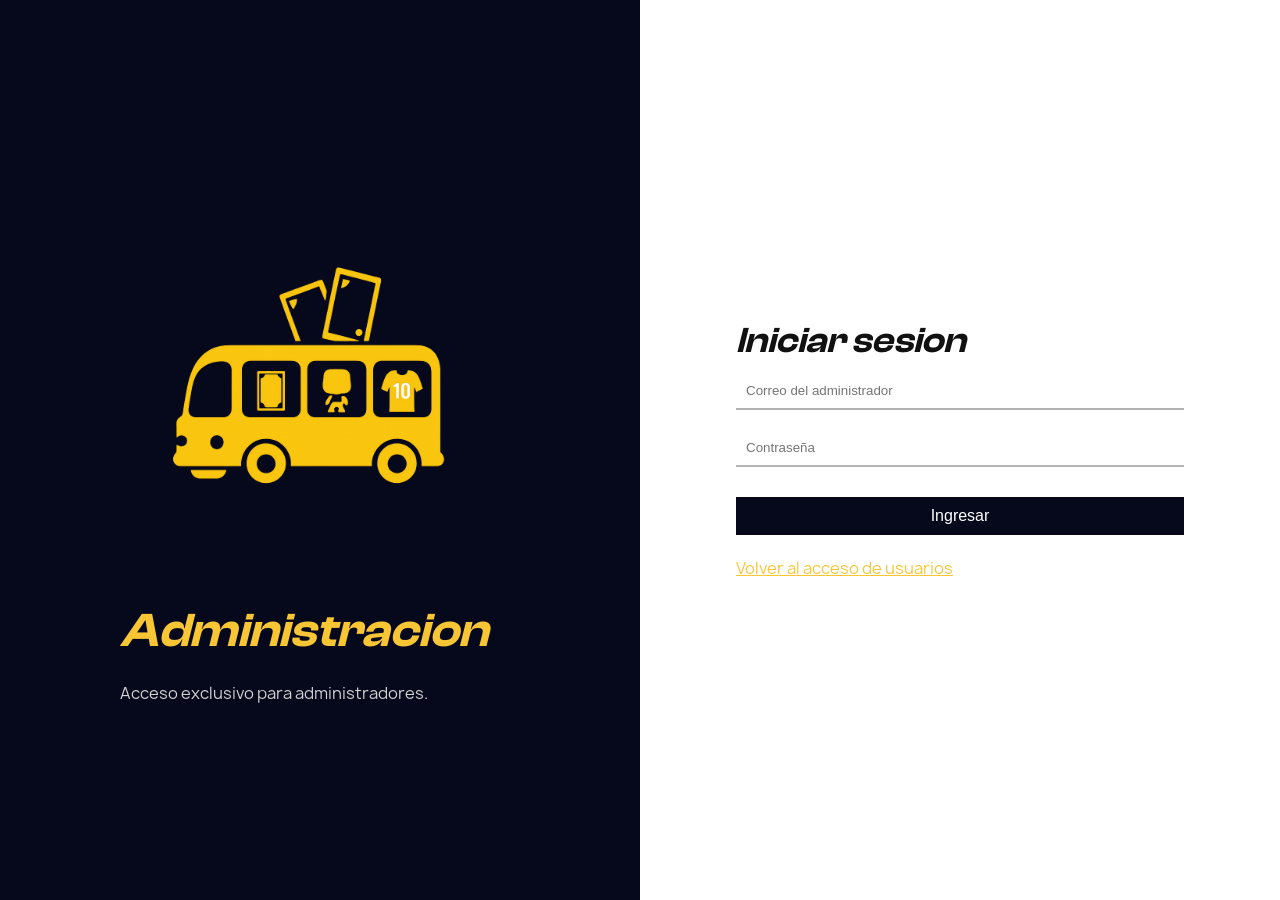
==== admin-login.html @ 57329003 "entrega 2" ====
<!DOCTYPE html>
<html lang="es">
<head>
    <meta charset="UTF-8">
    <meta name="viewport" content="width=device-width, initial-scale=1.0">
    <title>El colectivo | Administracion</title>
    <link rel="stylesheet" href="css/styles.css?v=10">
</head>
<body>
    <main class="main-login">
        <section class="login-right">
            <div>
                <img src="img/elcolectivo-logo.png" alt="El colectivo" class="logo">
                <h2>Administracion</h2>
                <p class="subtitle">Acceso exclusivo para administradores.</p>
            </div>
        </section>

        <section class="login-form">
            <div class="login-content">
                <h2>Iniciar sesion</h2>
                <p id="mensaje-admin" class="mensaje"></p>

                <form action="backend/admin-login.php" method="POST">
                    <input type="email" name="email" placeholder="Correo del administrador" required>
                    <input type="password" name="password" placeholder="Contraseña" required>
                    <button type="submit" class="login-btn">Ingresar</button>
                </form>

                <a href="login.html">Volver al acceso de usuarios</a>
            </div>
        </section>
    </main>

    <script src="js/admin-login.js?v=1"></script>
</body>
</html>
---- css/styles.css ----
* {
    margin: 0;
    padding: 0;
    box-sizing: border-box;
}

*, *::before, *::after {
  box-sizing: border-box;
}

@font-face {
  font-family: 'manrope';
  src: url('../fonts/manrope-regular.woff') format('woff');
  font-weight: normal;
  font-style: normal;
}

@font-face {
  font-family: 'clashDisplay';
  src: url('../fonts/ClashDisplay-Semibold.woff') format('woff');
  font-weight: bold;
  font-style: normal;
}

body {
    /* background-color: #06081b; */
    font-family: 'manrope';
    color:#111;
}

.bg-primary {
    background-color: #06081b;
}

.flex {
    display: flex;
}

/*Header*/

.header {
    display: flex;
    align-items: center;
    justify-content: center;
}

.header-in {
    display: flex;
    justify-content: space-between;
    align-items: center;
}

.width {
    width: min(1180px, calc(100% - 40px));
}

h1, h2 {
    font-family: 'clashDisplay';
    font-style: italic;
}

/*Login*/

.color-2 {
    color: #f8c535;
}

.login-right {
    display: flex;
    justify-content: center;
    align-items: center;
    width: 50vw;
    height: 100vh;
    background-color: #06081b;
    color: #fff;
}

.login-right h2 {
    font-size: 48px;
    margin-bottom: 20px;
    color: #f8c535;
}

.login-right .subtitle {
    color: #d4d4d4;
}

.login-form {
    display: flex;
    background-color: #fff;
    color: #111;
    height: 100vh;
    width: 50vw;
    align-items: center;
    justify-content: center;
    overflow-y: auto;
}

.login-content {
    display: flex;
    flex-direction: column;
    justify-content: center;
    width: 70%;
}

.login-content h2 {
    font-size: 36px;
}

.login-content p {
    font-size: 18px;
    margin-bottom: 30px;
}

.login-content a {
    display: block;
    color: #f8c535;
    text-decoration: underline;
}

.login-content .mensaje {
    display: none;
    padding: 10px;
    margin: 15px 0;
}

.login-content .mensaje-error {
    display: block;
    background-color: #ffdada;
    color: #a00000;
}

.login-content .mensaje-exito {
    display: block;
    background-color: #d7f8df;
    color: #146b2a;
}

.login-form form {
    display: flex;
    flex-direction: column;
    width: 100%;
}

.login-form input {
    width: 100%;
    padding: 10px;
    margin: 10px 0;
    border: none;
    border-bottom: 2px solid #b4b4b4;
    outline: none;
}

.login-form input:focus {
    border-bottom: 2px solid #06081b;
    background-color: #f0f0f0;
}

.login-btn {
    width: 100%;
    padding: 10px;
    margin: 20px 0;
    border: none;
    background-color: #06081b;
    color: #fff;
    font-size: 16px;
    cursor: pointer;
}

.signup-row {
    display: flex;
    gap: 16px;
}

.signup .login-content p {
    margin-bottom: 16px;
}

.signup .login-form input {
    margin: 6px 0;
}

.logo {
    width: 400px;
    height: auto;
}

.main-login {
    height: 100vh;
    display: flex;
    justify-content: space-between;
    align-items: center;
}

.login-nav, .signup-nav {
    width: 120px;
    padding: 10px 15px;
    border: 2px solid transparent;
    cursor: pointer;
}

.login-nav {
    background-color: #f8c535;
}

.signup-nav {
    background-color: transparent;
    border: 2px solid white;
    color: white;
}

.usuario-menu {
    display: flex;
    align-items: center;
    gap: 15px;
}

.usuario-nav {
    color: white;
    font-weight: bold;
}

.logout-nav {
    display: inline-block;
    background-color: #f8c535;
    color: #06081b;
    padding: 10px 15px;
    text-decoration: none;
    font-weight: bold;
}

.publicar-nav {
    color: #f8c535;
    text-decoration: none;
    font-weight: bold;
}

.mensaje-publicado {
    background-color: #d7f8df;
    color: #146b2a;
    padding: 12px;
    margin: 20px auto 0;
}

.publicar-container {
    min-height: calc(100vh - 90px);
    display: flex;
    justify-content: center;
    align-items: center;
    padding: 40px 20px;
    background-color: #f4f4f4;
}

.publicar-formulario {
    width: 100%;
    max-width: 600px;
    padding: 30px;
    background-color: white;
}

.publicar-formulario h1 {
    margin-bottom: 10px;
}

.publicar-formulario form {
    display: flex;
    flex-direction: column;
    margin-top: 25px;
}

.publicar-formulario label {
    margin-top: 12px;
    font-weight: bold;
}

.publicar-formulario input,
.publicar-formulario textarea,
.publicar-formulario select {
    padding: 10px;
    margin-top: 6px;
    border: 1px solid #b4b4b4;
    font: inherit;
}

.publicar-formulario .mensaje {
    display: none;
    padding: 10px;
    margin-top: 15px;
}

.publicar-formulario .mensaje-error {
    background-color: #ffdada;
    color: #a00000;
}

.publicar-formulario .mensaje-error:not(:empty) {
    display: block;
}

.admin-panel {
    display: none;
    min-height: 100vh;
    justify-content: center;
    align-items: center;
    padding: 20px;
    background-color: #06081b;
}

.admin-contenido {
    width: 100%;
    max-width: 600px;
    padding: 35px;
    background-color: white;
}

.admin-contenido h1,
.admin-contenido p {
    margin-bottom: 15px;
}

.admin-opciones {
    display: flex;
    flex-direction: column;
    gap: 12px;
    margin-top: 25px;
}

.admin-opciones a {
    padding: 12px;
    background-color: #f8c535;
    color: #06081b;
    text-align: center;
    text-decoration: none;
    font-weight: bold;
}

.admin-opciones .admin-salir {
    background-color: #06081b;
    color: white;
}

.market-inicio {
    display: flex;
    justify-content: center;
}

.main-card {
    display: flex;
    background-color: #06081b;
    color: #fff;
    margin-block: 3rem;
    flex-wrap: wrap;
    padding: 3rem 3rem 2rem 3rem;
}

.main-card h1 {
    font-size: 5rem;
}

.catalog-btn {
    background-color: #f8c535;
    border: none;
    width: 100%;
    padding: 20px 0;
    margin-top: 3rem;
    cursor: pointer;
}

.categorias-container  {
    display: flex;
    justify-content: center;
}

.categorias {
    display: flex;
    justify-content: space-between;
    gap: 20px;
}

.categorias button {
    flex: 1;
    background: #ffffff;
    border: none;
    padding: 10px;
    cursor: pointer;
    transition: all 0.3s ease;
}

.categorias button:hover,
.categorias button.activo {
    background: #f8c535;
    color: #fff;
}

.productos-container {
    display: flex;
    justify-content: center;
    margin-block: 3rem;
}

.productos {
    display: flex;
    /* justify-content: space-between; */
    gap: 20px;
    flex-wrap: wrap;
}

.productos-card {
    display: flex;
    flex-direction: column;
    justify-content: flex-start;
    gap: 10px;
    width: 300px;
    padding: 10px;
}

.productos-card img {
    width: 100%;
    height: 280px;
    object-fit: cover;
}

.vendedor {
    font-size: 14px;
    color: #999;
    margin-bottom: 5px;
}


.precio {
    font-size: 18px;
    font-weight: bold;
    color: #35f880;
}




/* .categorias button {
    background: #f0f0f0;
    border: none;
    padding: 20px;
} */

@media (max-width: 700px) {
    .width {
        width: calc(100% - 30px);
    }

    .header-in {
        padding: 10px 0;
    }

    .header img {
        width: 75px;
    }

    .header-in > div:last-child {
        display: flex;
        gap: 6px;
    }

    .login-nav, .signup-nav {
        width: auto;
        padding: 8px;
    }

    .usuario-menu {
        gap: 8px;
        font-size: 14px;
    }

    .logout-nav {
        padding: 8px;
    }

    .main-card {
        margin-block: 2rem;
        padding: 2rem 1.5rem;
    }

    .main-card h1 {
        font-size: 2.7rem;
    }

    .catalog-btn {
        margin-top: 2rem;
    }

    .categorias {
        flex-wrap: wrap;
        gap: 10px;
    }

    .categorias button {
        flex: 1 1 40%;
    }

    .productos {
        justify-content: center;
    }

    .productos-card {
        width: 100%;
        max-width: 340px;
    }

    .main-login {
        height: auto;
        flex-direction: column;
    }

    .login-right, .login-form {
        width: 100%;
        height: auto;
        padding: 40px 20px;
    }

    .login-right .logo {
        width: 220px;
    }

    .login-right h2 {
        font-size: 32px;
    }

    .login-content {
        width: 100%;
    }

    .signup-row {
        flex-direction: column;
        gap: 0;
    }
}
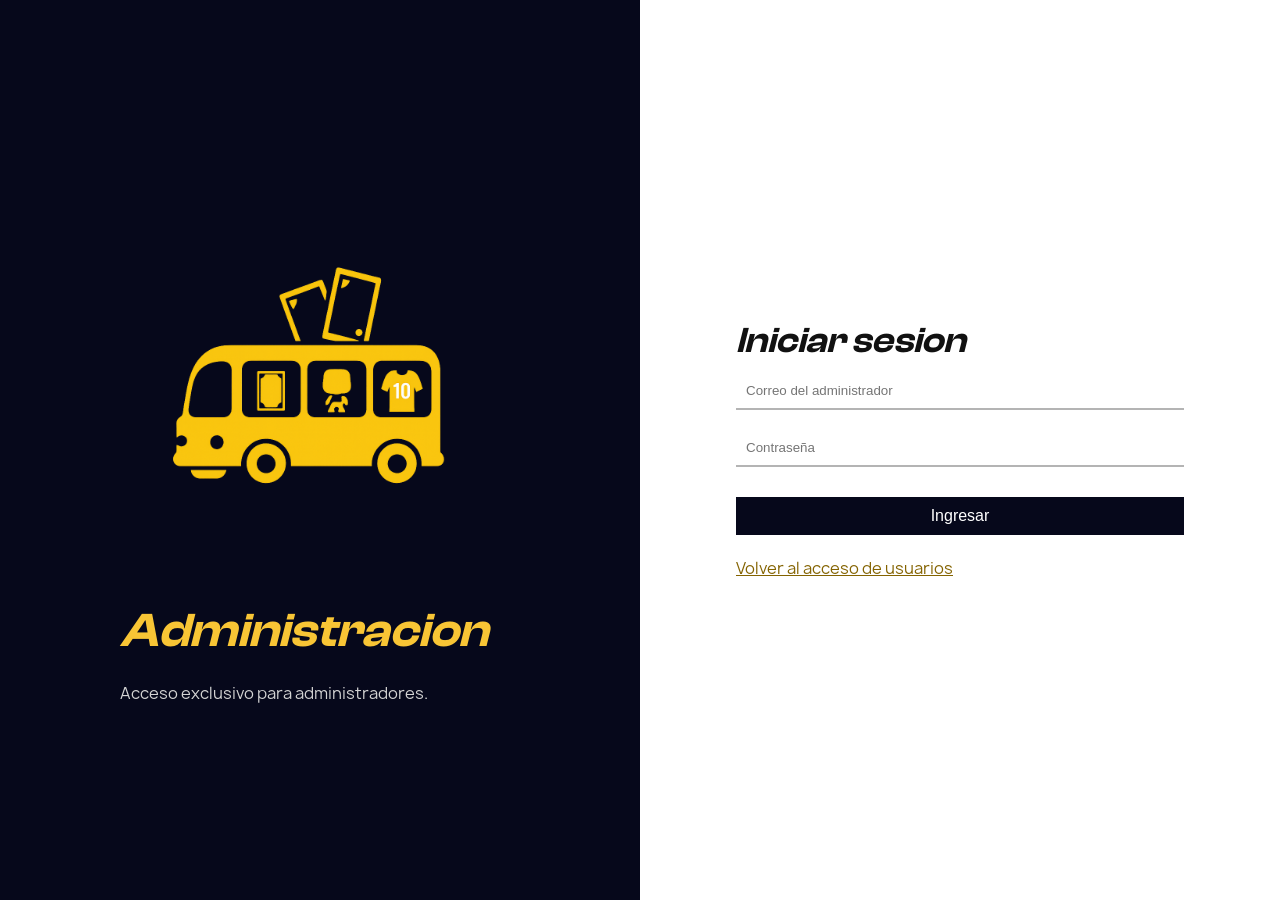
==== commit d934b866: "Mejorar accesibilidad de la interfaz" ====
--- a/admin-login.html
+++ b/admin-login.html
@@ -4,7 +4,7 @@
     <meta charset="UTF-8">
     <meta name="viewport" content="width=device-width, initial-scale=1.0">
     <title>El colectivo | Administracion</title>
-    <link rel="stylesheet" href="css/styles.css?v=10">
+    <link rel="stylesheet" href="css/styles.css?v=18">
 </head>
 <body>
     <main class="main-login">
@@ -19,7 +19,7 @@
         <section class="login-form">
             <div class="login-content">
                 <h2>Iniciar sesion</h2>
-                <p id="mensaje-admin" class="mensaje"></p>
+                <p id="mensaje-admin" class="mensaje" role="alert" aria-live="polite"></p>
 
                 <form action="backend/admin-login.php" method="POST">
                     <input type="email" name="email" placeholder="Correo del administrador" required>
--- a/css/styles.css
+++ b/css/styles.css
@@ -6,6 +6,12 @@
 
 *, *::before, *::after {
   box-sizing: border-box;
+}
+
+:root {
+    --color-oscuro: #06081b;
+    --color-amarillo: #f8c535;
+    --color-fondo: #f4f4f4;
 }
 
 @font-face {
@@ -23,20 +29,17 @@
 }
 
 body {
-    /* background-color: #06081b; */
     font-family: 'manrope';
     color:#111;
 }
 
 .bg-primary {
-    background-color: #06081b;
+    background-color: var(--color-oscuro);
 }
 
 .flex {
     display: flex;
 }
-
-/*Header*/
 
 .header {
     display: flex;
@@ -59,10 +62,8 @@
     font-style: italic;
 }
 
-/*Login*/
-
 .color-2 {
-    color: #f8c535;
+    color: var(--color-amarillo);
 }
 
 .login-right {
@@ -71,14 +72,14 @@
     align-items: center;
     width: 50vw;
     height: 100vh;
-    background-color: #06081b;
+    background-color: var(--color-oscuro);
     color: #fff;
 }
 
 .login-right h2 {
     font-size: 48px;
     margin-bottom: 20px;
-    color: #f8c535;
+    color: var(--color-amarillo);
 }
 
 .login-right .subtitle {
@@ -114,7 +115,7 @@
 
 .login-content a {
     display: block;
-    color: #f8c535;
+    color: #846300;
     text-decoration: underline;
 }
 
@@ -152,7 +153,7 @@
 }
 
 .login-form input:focus {
-    border-bottom: 2px solid #06081b;
+    border-bottom: 2px solid var(--color-oscuro);
     background-color: #f0f0f0;
 }
 
@@ -161,7 +162,7 @@
     padding: 10px;
     margin: 20px 0;
     border: none;
-    background-color: #06081b;
+    background-color: var(--color-oscuro);
     color: #fff;
     font-size: 16px;
     cursor: pointer;
@@ -200,7 +201,7 @@
 }
 
 .login-nav {
-    background-color: #f8c535;
+    background-color: var(--color-amarillo);
 }
 
 .signup-nav {
@@ -212,43 +213,115 @@
 .usuario-menu {
     display: flex;
     align-items: center;
-    gap: 15px;
-}
-
-.usuario-nav {
+    gap: 10px;
+}
+
+.navbar-publicar {
+    padding: 10px 16px;
+    background-color: var(--color-amarillo);
+    color: var(--color-oscuro);
+    text-decoration: none;
+    font-weight: bold;
+}
+
+.usuario-desplegable {
+    position: relative;
+}
+
+.usuario-menu-boton {
+    display: flex;
+    align-items: center;
+    gap: 10px;
+    min-width: 145px;
+    max-width: 180px;
+    padding: 10px 14px;
+    border: 1px solid #3b3e56;
+    background-color: #15182d;
     color: white;
-    font-weight: bold;
+    font: inherit;
+    cursor: pointer;
+}
+
+.usuario-menu-boton #nombre-usuario {
+    flex: 1;
+    overflow: hidden;
+    text-align: left;
+    text-overflow: ellipsis;
+    white-space: nowrap;
+}
+
+.usuario-flecha {
+    color: var(--color-amarillo);
+    font-size: 10px;
+}
+
+.usuario-opciones {
+    position: absolute;
+    z-index: 10;
+    top: calc(100% + 8px);
+    right: 0;
+    display: none;
+    min-width: 190px;
+    padding: 7px;
+    background-color: white;
+    box-shadow: 0 8px 25px rgba(6, 8, 27, 0.22);
+}
+
+.usuario-opciones.abierto {
+    display: flex;
+    flex-direction: column;
+}
+
+.usuario-opciones a {
+    padding: 11px 12px;
+    color: #111;
+    text-decoration: none;
+}
+
+.usuario-opciones a:hover {
+    background-color: #f3f3f3;
+}
+
+.usuario-opciones .usuario-cerrar {
+    border-top: 1px solid #e4e4e4;
+    color: #a00000;
 }
 
 .logout-nav {
     display: inline-block;
-    background-color: #f8c535;
-    color: #06081b;
+    background-color: var(--color-amarillo);
+    color: var(--color-oscuro);
     padding: 10px 15px;
     text-decoration: none;
     font-weight: bold;
 }
 
 .publicar-nav {
-    color: #f8c535;
+    color: var(--color-amarillo);
     text-decoration: none;
     font-weight: bold;
 }
 
 .mensaje-publicado {
+    display: none;
     background-color: #d7f8df;
     color: #146b2a;
     padding: 12px;
     margin: 20px auto 0;
 }
 
+#menu-usuario,
+#enlace-admin {
+    display: none;
+}
+
 .publicar-container {
     min-height: calc(100vh - 90px);
     display: flex;
     justify-content: center;
     align-items: center;
     padding: 40px 20px;
-    background-color: #f4f4f4;
+    background-color: var(--color-fondo);
 }
 
 .publicar-formulario {
@@ -297,56 +370,565 @@
     display: block;
 }
 
-.admin-panel {
+.publicar-body,
+.usuario-body {
+    --panel-oscuro: var(--color-oscuro);
+    --panel-amarillo: var(--color-amarillo);
+    --panel-fondo: #f4f5f7;
+    background-color: var(--panel-fondo);
+}
+
+.publicar-header,
+.usuario-header {
+    display: flex;
+    justify-content: space-between;
+    align-items: center;
+    padding: 12px 5%;
+    background-color: var(--panel-oscuro);
+}
+
+.publicar-header img,
+.usuario-header img {
+    width: 95px;
+}
+
+.publicar-header nav,
+.usuario-nav-links {
+    display: flex;
+    align-items: center;
+    gap: 10px;
+}
+
+.publicar-header nav a,
+.usuario-nav-links a {
+    padding: 10px 14px;
+    color: white;
+    text-decoration: none;
+}
+
+.publicar-header .publicar-salir,
+.usuario-nav-links .usuario-salir {
+    background-color: var(--panel-amarillo);
+    color: var(--panel-oscuro);
+    font-weight: bold;
+}
+
+.publicar-pagina {
+    display: none;
+    width: min(1100px, calc(100% - 40px));
+    margin: 35px auto 60px;
+    grid-template-columns: 0.8fr 1.2fr;
+    gap: 25px;
+    align-items: start;
+}
+
+.publicar-presentacion,
+.publicar-formulario-mejorado {
+    padding: 30px;
+    background-color: white;
+    box-shadow: 0 4px 15px rgba(6, 8, 27, 0.08);
+}
+
+.publicar-presentacion h1 {
+    margin: 5px 0 10px;
+    font-size: 38px;
+}
+
+.publicar-etiqueta,
+.usuario-etiqueta {
+    color: #846300;
+    font-size: 13px;
+    font-weight: bold;
+    letter-spacing: 1px;
+    text-transform: uppercase;
+}
+
+.publicar-vista-previa {
+    margin-top: 25px;
+    padding: 10px;
+    border: 1px solid #e1e1e1;
+}
+
+.publicar-vista-previa img {
+    width: 100%;
+    height: 260px;
+    object-fit: cover;
+}
+
+.publicar-vista-previa p {
+    margin-top: 8px;
+    color: #666;
+    font-size: 13px;
+    text-align: center;
+}
+
+.publicar-formulario-mejorado {
+    width: 100%;
+    max-width: none;
+}
+
+.publicar-formulario-mejorado h2 {
+    margin-bottom: 5px;
+    font-size: 30px;
+}
+
+.publicar-formulario-mejorado small {
+    margin-top: 5px;
+    color: #666;
+}
+
+.publicar-fila {
+    display: grid;
+    grid-template-columns: repeat(2, 1fr);
+    gap: 15px;
+}
+
+.publicar-fila > div {
+    display: flex;
+    flex-direction: column;
+}
+
+.usuario-dashboard {
     display: none;
     min-height: 100vh;
+}
+
+.usuario-principal {
+    width: min(1150px, calc(100% - 40px));
+    margin: 0 auto;
+    padding: 35px 0 60px;
+}
+
+.usuario-bienvenida {
+    display: flex;
+    justify-content: space-between;
+    align-items: center;
+    margin-bottom: 25px;
+}
+
+.usuario-bienvenida h1 {
+    margin: 5px 0 8px;
+    font-size: 36px;
+}
+
+.usuario-resumen {
+    min-width: 180px;
+    padding: 18px;
+    border-left: 5px solid var(--panel-amarillo);
+    background-color: white;
+    box-shadow: 0 4px 15px rgba(6, 8, 27, 0.08);
+}
+
+.usuario-resumen strong,
+.usuario-resumen span {
+    display: block;
+}
+
+.usuario-resumen strong {
+    font-size: 30px;
+}
+
+.usuario-resumen span {
+    color: #666;
+}
+
+.usuario-mensaje {
+    display: none;
+    padding: 12px 15px;
+    margin-bottom: 20px;
+}
+
+.usuario-mensaje.exito {
+    display: block;
+    color: #146b2a;
+    background-color: #d7f8df;
+}
+
+.usuario-mensaje.error {
+    display: block;
+    color: #a00000;
+    background-color: #ffdada;
+}
+
+.usuario-tarjeta {
+    margin-bottom: 25px;
+    padding: 25px;
+    background-color: white;
+    box-shadow: 0 4px 15px rgba(6, 8, 27, 0.08);
+}
+
+.usuario-titulo-seccion {
+    margin-bottom: 20px;
+}
+
+.usuario-titulo-seccion h2 {
+    margin-top: 4px;
+}
+
+.usuario-formulario {
+    display: grid;
+    grid-template-columns: repeat(3, 1fr);
+    gap: 15px;
+}
+
+.usuario-formulario label {
+    display: block;
+    margin-bottom: 6px;
+    font-weight: bold;
+}
+
+.usuario-formulario input,
+.usuario-formulario textarea,
+.usuario-formulario select {
+    width: 100%;
+    padding: 10px;
+    border: 1px solid #c8c8c8;
+    font: inherit;
+}
+
+.usuario-formulario small {
+    display: block;
+    margin-top: 5px;
+    color: #666;
+}
+
+.usuario-campo-completo,
+.usuario-form-botones {
+    grid-column: 1 / -1;
+}
+
+.usuario-form-botones {
+    display: flex;
+    gap: 10px;
+}
+
+.usuario-form-botones button,
+.usuario-producto-acciones button {
+    padding: 10px 14px;
+    border: none;
+    font: inherit;
+    cursor: pointer;
+}
+
+.usuario-btn-primario {
+    background-color: var(--panel-oscuro);
+    color: white;
+}
+
+.usuario-btn-secundario {
+    background-color: #e4e4e4;
+    color: #222;
+}
+
+.usuario-editar-producto {
+    display: none;
+}
+
+.usuario-publicaciones-titulo {
+    display: flex;
+    justify-content: space-between;
+    align-items: center;
+    margin-bottom: 20px;
+}
+
+.usuario-btn-publicar {
+    padding: 10px 14px;
+    background-color: var(--panel-amarillo);
+    color: var(--panel-oscuro);
+    text-decoration: none;
+    font-weight: bold;
+}
+
+.usuario-productos {
+    display: grid;
+    grid-template-columns: repeat(3, 1fr);
+    gap: 18px;
+}
+
+.usuario-producto-card {
+    overflow: hidden;
+    border: 1px solid #e4e4e4;
+    background-color: white;
+}
+
+.usuario-producto-card > img {
+    width: 100%;
+    height: 210px;
+    object-fit: cover;
+}
+
+.usuario-producto-info {
+    padding: 15px;
+}
+
+.usuario-producto-info h3 {
+    margin: 5px 0 8px;
+    font-size: 20px;
+}
+
+.usuario-producto-info p {
+    min-height: 44px;
+    margin-bottom: 12px;
+    color: #555;
+}
+
+.usuario-producto-info strong {
+    color: #146b2a;
+    font-size: 20px;
+}
+
+.usuario-producto-categoria {
+    color: #846300;
+    font-size: 12px;
+    font-weight: bold;
+    text-transform: uppercase;
+}
+
+.usuario-producto-acciones {
+    display: flex;
+    gap: 8px;
+    margin-top: 15px;
+}
+
+.usuario-btn-editar {
+    flex: 1;
+    background-color: var(--panel-amarillo);
+    color: var(--panel-oscuro);
+}
+
+.usuario-btn-eliminar {
+    flex: 1;
+    background-color: #a00000;
+    color: white;
+}
+
+.usuario-sin-productos {
+    grid-column: 1 / -1;
+    padding: 25px;
+    color: #666;
+    background-color: #f7f7f7;
+    text-align: center;
+}
+
+.admin-body {
+    --admin-oscuro: var(--color-oscuro);
+    --admin-amarillo: var(--color-amarillo);
+    --admin-fondo: #f4f5f7;
+    background-color: var(--admin-fondo);
+}
+
+.admin-dashboard {
+    display: none;
+    min-height: 100vh;
+}
+
+.admin-header {
+    display: flex;
+    justify-content: space-between;
+    align-items: center;
+    padding: 12px 5%;
+    background-color: var(--admin-oscuro);
+}
+
+.admin-header img {
+    width: 95px;
+}
+
+.admin-nav {
+    display: flex;
+    align-items: center;
+    gap: 10px;
+}
+
+.admin-nav a {
+    padding: 10px 14px;
+    color: white;
+    text-decoration: none;
+}
+
+.admin-nav .admin-salir {
+    background-color: var(--admin-amarillo);
+    color: var(--admin-oscuro);
+    font-weight: bold;
+}
+
+.admin-principal {
+    width: min(1200px, calc(100% - 40px));
+    margin: 0 auto;
+    padding: 35px 0 60px;
+}
+
+.admin-bienvenida {
+    margin-bottom: 25px;
+}
+
+.admin-bienvenida h1 {
+    margin: 5px 0 8px;
+    font-size: 36px;
+}
+
+.admin-etiqueta {
+    color: #846300;
+    font-size: 13px;
+    font-weight: bold;
+    letter-spacing: 1px;
+    text-transform: uppercase;
+}
+
+.admin-mensaje {
+    display: none;
+    padding: 12px 15px;
+    margin-bottom: 20px;
+}
+
+.admin-mensaje.exito {
+    display: block;
+    color: #146b2a;
+    background-color: #d7f8df;
+}
+
+.admin-mensaje.error {
+    display: block;
+    color: #a00000;
+    background-color: #ffdada;
+}
+
+.admin-estadisticas {
+    display: grid;
+    grid-template-columns: repeat(4, 1fr);
+    gap: 16px;
+    margin-bottom: 25px;
+}
+
+.admin-estadisticas article {
+    padding: 22px;
+    border-left: 5px solid var(--admin-amarillo);
+    background-color: white;
+    box-shadow: 0 4px 15px rgba(6, 8, 27, 0.08);
+}
+
+.admin-estadisticas span {
+    color: var(--admin-oscuro);
+    font-size: 32px;
+    font-weight: bold;
+}
+
+.admin-estadisticas p {
+    margin-top: 5px;
+    color: #666;
+}
+
+.admin-tarjeta {
+    margin-bottom: 25px;
+    padding: 25px;
+    background-color: white;
+    box-shadow: 0 4px 15px rgba(6, 8, 27, 0.08);
+}
+
+.admin-titulo-seccion {
+    margin-bottom: 20px;
+}
+
+.admin-titulo-seccion h2 {
+    margin-top: 4px;
+}
+
+.admin-formulario {
+    display: grid;
+    grid-template-columns: repeat(2, 1fr);
+    gap: 15px;
+}
+
+.admin-formulario label {
+    display: block;
+    margin-bottom: 6px;
+    font-weight: bold;
+}
+
+.admin-formulario input {
+    width: 100%;
+    padding: 10px;
+    border: 1px solid #c8c8c8;
+    font: inherit;
+}
+
+.admin-formulario small {
+    display: block;
+    margin-top: 5px;
+    color: #666;
+}
+
+.admin-form-botones {
+    display: flex;
+    align-items: flex-end;
+    gap: 10px;
+    grid-column: 1 / -1;
+}
+
+.admin-form-botones button,
+.admin-acciones button {
+    padding: 9px 13px;
+    border: none;
+    font: inherit;
+    cursor: pointer;
+}
+
+.admin-btn-primario {
+    background-color: var(--admin-oscuro);
+    color: white;
+}
+
+.admin-btn-secundario {
+    display: none;
+    background-color: #e4e4e4;
+    color: #222;
+}
+
+.admin-tabla-contenedor {
+    overflow-x: auto;
+}
+
+.admin-tabla {
+    width: 100%;
+    border-collapse: collapse;
+}
+
+.admin-tabla th,
+.admin-tabla td {
+    padding: 12px 10px;
+    border-bottom: 1px solid #e5e5e5;
+    text-align: left;
+}
+
+.admin-tabla th {
+    color: #555;
+    font-size: 13px;
+    text-transform: uppercase;
+}
+
+.admin-acciones {
+    display: flex;
+    gap: 6px;
+}
+
+.admin-btn-editar {
+    background-color: var(--admin-amarillo);
+    color: var(--admin-oscuro);
+}
+
+.admin-btn-eliminar {
+    background-color: #a00000;
+    color: white;
+}
+
+.market-inicio {
+    display: flex;
     justify-content: center;
-    align-items: center;
-    padding: 20px;
-    background-color: #06081b;
-}
-
-.admin-contenido {
-    width: 100%;
-    max-width: 600px;
-    padding: 35px;
-    background-color: white;
-}
-
-.admin-contenido h1,
-.admin-contenido p {
-    margin-bottom: 15px;
-}
-
-.admin-opciones {
-    display: flex;
-    flex-direction: column;
-    gap: 12px;
-    margin-top: 25px;
-}
-
-.admin-opciones a {
-    padding: 12px;
-    background-color: #f8c535;
-    color: #06081b;
-    text-align: center;
-    text-decoration: none;
-    font-weight: bold;
-}
-
-.admin-opciones .admin-salir {
-    background-color: #06081b;
-    color: white;
-}
-
-.market-inicio {
-    display: flex;
-    justify-content: center;
 }
 
 .main-card {
     display: flex;
-    background-color: #06081b;
+    background-color: var(--color-oscuro);
     color: #fff;
     margin-block: 3rem;
     flex-wrap: wrap;
@@ -358,7 +940,7 @@
 }
 
 .catalog-btn {
-    background-color: #f8c535;
+    background-color: var(--color-amarillo);
     border: none;
     width: 100%;
     padding: 20px 0;
@@ -369,27 +951,49 @@
 .categorias-container  {
     display: flex;
     justify-content: center;
+    padding: 35px 0;
+    background-color: var(--color-fondo);
+}
+
+.filtros-panel {
+    padding: 25px;
+    background-color: white;
+    box-shadow: 0 4px 15px rgba(6, 8, 27, 0.08);
+}
+
+.filtros-encabezado {
+    margin-bottom: 18px;
+}
+
+.filtros-encabezado h2 {
+    margin-bottom: 4px;
+    font-size: 25px;
+}
+
+.filtros-encabezado p {
+    color: #666;
 }
 
 .categorias {
     display: flex;
-    justify-content: space-between;
-    gap: 20px;
+    gap: 10px;
+    padding-top: 18px;
+    border-top: 1px solid #e4e4e4;
 }
 
 .categorias button {
-    flex: 1;
-    background: #ffffff;
-    border: none;
-    padding: 10px;
+    padding: 9px 15px;
+    border: 1px solid #d5d5d5;
+    background: #f7f7f7;
     cursor: pointer;
     transition: all 0.3s ease;
 }
 
 .categorias button:hover,
 .categorias button.activo {
-    background: #f8c535;
-    color: #fff;
+    background: var(--color-amarillo);
+    border-color: var(--color-amarillo);
+    color: var(--color-oscuro);
 }
 
 .productos-container {
@@ -399,10 +1003,9 @@
 }
 
 .productos {
-    display: flex;
-    /* justify-content: space-between; */
+    display: grid;
+    grid-template-columns: repeat(3, 1fr);
     gap: 20px;
-    flex-wrap: wrap;
 }
 
 .productos-card {
@@ -410,7 +1013,7 @@
     flex-direction: column;
     justify-content: flex-start;
     gap: 10px;
-    width: 300px;
+    width: 100%;
     padding: 10px;
 }
 
@@ -422,7 +1025,7 @@
 
 .vendedor {
     font-size: 14px;
-    color: #999;
+    color: #666;
     margin-bottom: 5px;
 }
 
@@ -430,17 +1033,219 @@
 .precio {
     font-size: 18px;
     font-weight: bold;
-    color: #35f880;
-}
-
-
-
-
-/* .categorias button {
-    background: #f0f0f0;
+    color: #176b3a;
+}
+
+a:focus-visible,
+button:focus-visible,
+input:focus-visible,
+select:focus-visible,
+textarea:focus-visible {
+    outline: 3px solid #005fcc;
+    outline-offset: 3px;
+    box-shadow: 0 0 0 2px white;
+}
+
+.producto-comprar {
+    display: block;
+    margin-top: auto;
+    padding: 10px;
+    background-color: var(--color-amarillo);
+    color: var(--color-oscuro);
+    text-align: center;
+    text-decoration: none;
+    font-weight: bold;
+}
+
+.producto-estado {
+    color: #555;
+    font-size: 14px;
+}
+
+.filtros {
+    display: grid;
+    grid-template-columns: 2fr 1fr 1fr 1fr;
+    gap: 10px;
+}
+
+.filtros input,
+.filtros select,
+.signup select,
+.admin-formulario select {
+    width: 100%;
+    padding: 10px;
+    border: 1px solid #b4b4b4;
+    background-color: white;
+    font: inherit;
+}
+
+.usuario-notificaciones p,
+.admin-lista-simple p {
+    padding: 10px;
+    border-bottom: 1px solid #e4e4e4;
+}
+
+.usuario-ordenes,
+.intermediario-lista {
+    display: grid;
+    grid-template-columns: repeat(2, 1fr);
+    gap: 15px;
+}
+
+.usuario-orden-item,
+.intermediario-item,
+.admin-item-simple {
+    padding: 18px;
+    border: 1px solid #dddddd;
+    background-color: #fafafa;
+}
+
+.usuario-orden-item p,
+.intermediario-item p,
+.admin-item-simple p {
+    margin: 7px 0;
+}
+
+.usuario-orden-item button,
+.intermediario-item button,
+.admin-item-simple button {
+    margin: 8px 8px 0 0;
+    padding: 9px 12px;
     border: none;
-    padding: 20px;
-} */
+    cursor: pointer;
+}
+
+.intermediario-item textarea {
+    width: 100%;
+    min-height: 80px;
+    padding: 10px;
+    font: inherit;
+}
+
+.compra-body {
+    background-color: var(--color-fondo);
+}
+
+.compra-header {
+    display: flex;
+    justify-content: space-between;
+    align-items: center;
+    padding: 12px 5%;
+    background-color: var(--color-oscuro);
+}
+
+.compra-header img {
+    width: 95px;
+}
+
+.compra-header > a:last-child {
+    padding: 10px 14px;
+    background-color: var(--color-amarillo);
+    color: var(--color-oscuro);
+    text-decoration: none;
+    font-weight: bold;
+}
+
+.compra-pagina {
+    display: none;
+    width: min(900px, calc(100% - 40px));
+    margin: 40px auto;
+    grid-template-columns: 1fr 1fr;
+    gap: 25px;
+}
+
+.compra-resumen,
+.compra-formulario-contenedor {
+    padding: 25px;
+    background-color: white;
+    box-shadow: 0 4px 15px rgba(6, 8, 27, 0.08);
+}
+
+.compra-etiqueta {
+    color: #846300;
+    font-size: 13px;
+    font-weight: bold;
+    text-transform: uppercase;
+}
+
+.compra-resumen h1 {
+    margin: 5px 0 10px;
+}
+
+.compra-aviso {
+    margin-bottom: 20px;
+    padding: 10px;
+    background-color: #fff5cc;
+}
+
+.compra-resumen img {
+    width: 100%;
+    height: 250px;
+    object-fit: cover;
+}
+
+.compra-resumen h2 {
+    margin-top: 15px;
+}
+
+.compra-resumen strong {
+    display: block;
+    margin-top: 15px;
+    color: #146b2a;
+    font-size: 25px;
+}
+
+.compra-formulario-contenedor > p {
+    margin: 7px 0 20px;
+}
+
+#form-compra {
+    display: flex;
+    flex-direction: column;
+}
+
+#form-compra label {
+    margin: 12px 0 5px;
+    font-weight: bold;
+}
+
+#form-compra input,
+#form-compra select {
+    padding: 11px;
+    border: 1px solid #b4b4b4;
+    font: inherit;
+}
+
+#form-compra button {
+    margin-top: 20px;
+    padding: 12px;
+    border: none;
+    background-color: var(--color-oscuro);
+    color: white;
+    font: inherit;
+    font-weight: bold;
+    cursor: pointer;
+}
+
+.compra-mensaje {
+    display: none;
+    padding: 12px;
+}
+
+.compra-mensaje.exito {
+    display: block;
+    background-color: #d7f8df;
+    color: #146b2a;
+}
+
+.compra-mensaje.error {
+    display: block;
+    background-color: #ffdada;
+    color: #a00000;
+}
+
+
+
 
 @media (max-width: 700px) {
     .width {
@@ -466,8 +1271,19 @@
     }
 
     .usuario-menu {
+        justify-content: flex-end;
         gap: 8px;
         font-size: 14px;
+    }
+
+    .navbar-publicar {
+        padding: 9px 11px;
+    }
+
+    .usuario-menu-boton {
+        min-width: 115px;
+        max-width: 135px;
+        padding: 9px 10px;
     }
 
     .logout-nav {
@@ -497,12 +1313,22 @@
     }
 
     .productos {
-        justify-content: center;
+        grid-template-columns: 1fr;
+    }
+
+    .filtros,
+    .usuario-ordenes,
+    .intermediario-lista {
+        grid-template-columns: 1fr;
     }
 
     .productos-card {
         width: 100%;
-        max-width: 340px;
+    }
+
+    .compra-pagina {
+        width: calc(100% - 24px);
+        grid-template-columns: 1fr;
     }
 
     .main-login {
@@ -532,4 +1358,95 @@
         flex-direction: column;
         gap: 0;
     }
-}
+
+    .admin-header {
+        align-items: flex-start;
+        flex-direction: column;
+        gap: 10px;
+    }
+
+    .admin-nav {
+        width: 100%;
+        flex-wrap: wrap;
+    }
+
+    .admin-nav a {
+        flex: 1;
+        padding: 9px;
+        text-align: center;
+    }
+
+    .admin-principal {
+        width: calc(100% - 24px);
+        padding-top: 25px;
+    }
+
+    .admin-estadisticas {
+        grid-template-columns: repeat(2, 1fr);
+    }
+
+    .admin-formulario {
+        grid-template-columns: 1fr;
+    }
+
+    .admin-tarjeta {
+        padding: 18px;
+    }
+
+    .publicar-header,
+    .usuario-header {
+        align-items: flex-start;
+        flex-direction: column;
+        gap: 10px;
+    }
+
+    .publicar-header nav,
+    .usuario-nav-links {
+        width: 100%;
+        flex-wrap: wrap;
+    }
+
+    .publicar-header nav a,
+    .usuario-nav-links a {
+        flex: 1;
+        padding: 9px;
+        text-align: center;
+    }
+
+    .publicar-pagina {
+        width: calc(100% - 24px);
+        margin-top: 20px;
+        grid-template-columns: 1fr;
+    }
+
+    .publicar-presentacion,
+    .publicar-formulario-mejorado {
+        padding: 20px;
+    }
+
+    .publicar-fila,
+    .usuario-formulario,
+    .usuario-productos {
+        grid-template-columns: 1fr;
+    }
+
+    .usuario-principal {
+        width: calc(100% - 24px);
+        padding-top: 25px;
+    }
+
+    .usuario-bienvenida,
+    .usuario-publicaciones-titulo {
+        align-items: stretch;
+        flex-direction: column;
+        gap: 15px;
+    }
+
+    .usuario-resumen {
+        width: 100%;
+    }
+
+    .usuario-tarjeta {
+        padding: 18px;
+    }
+}
